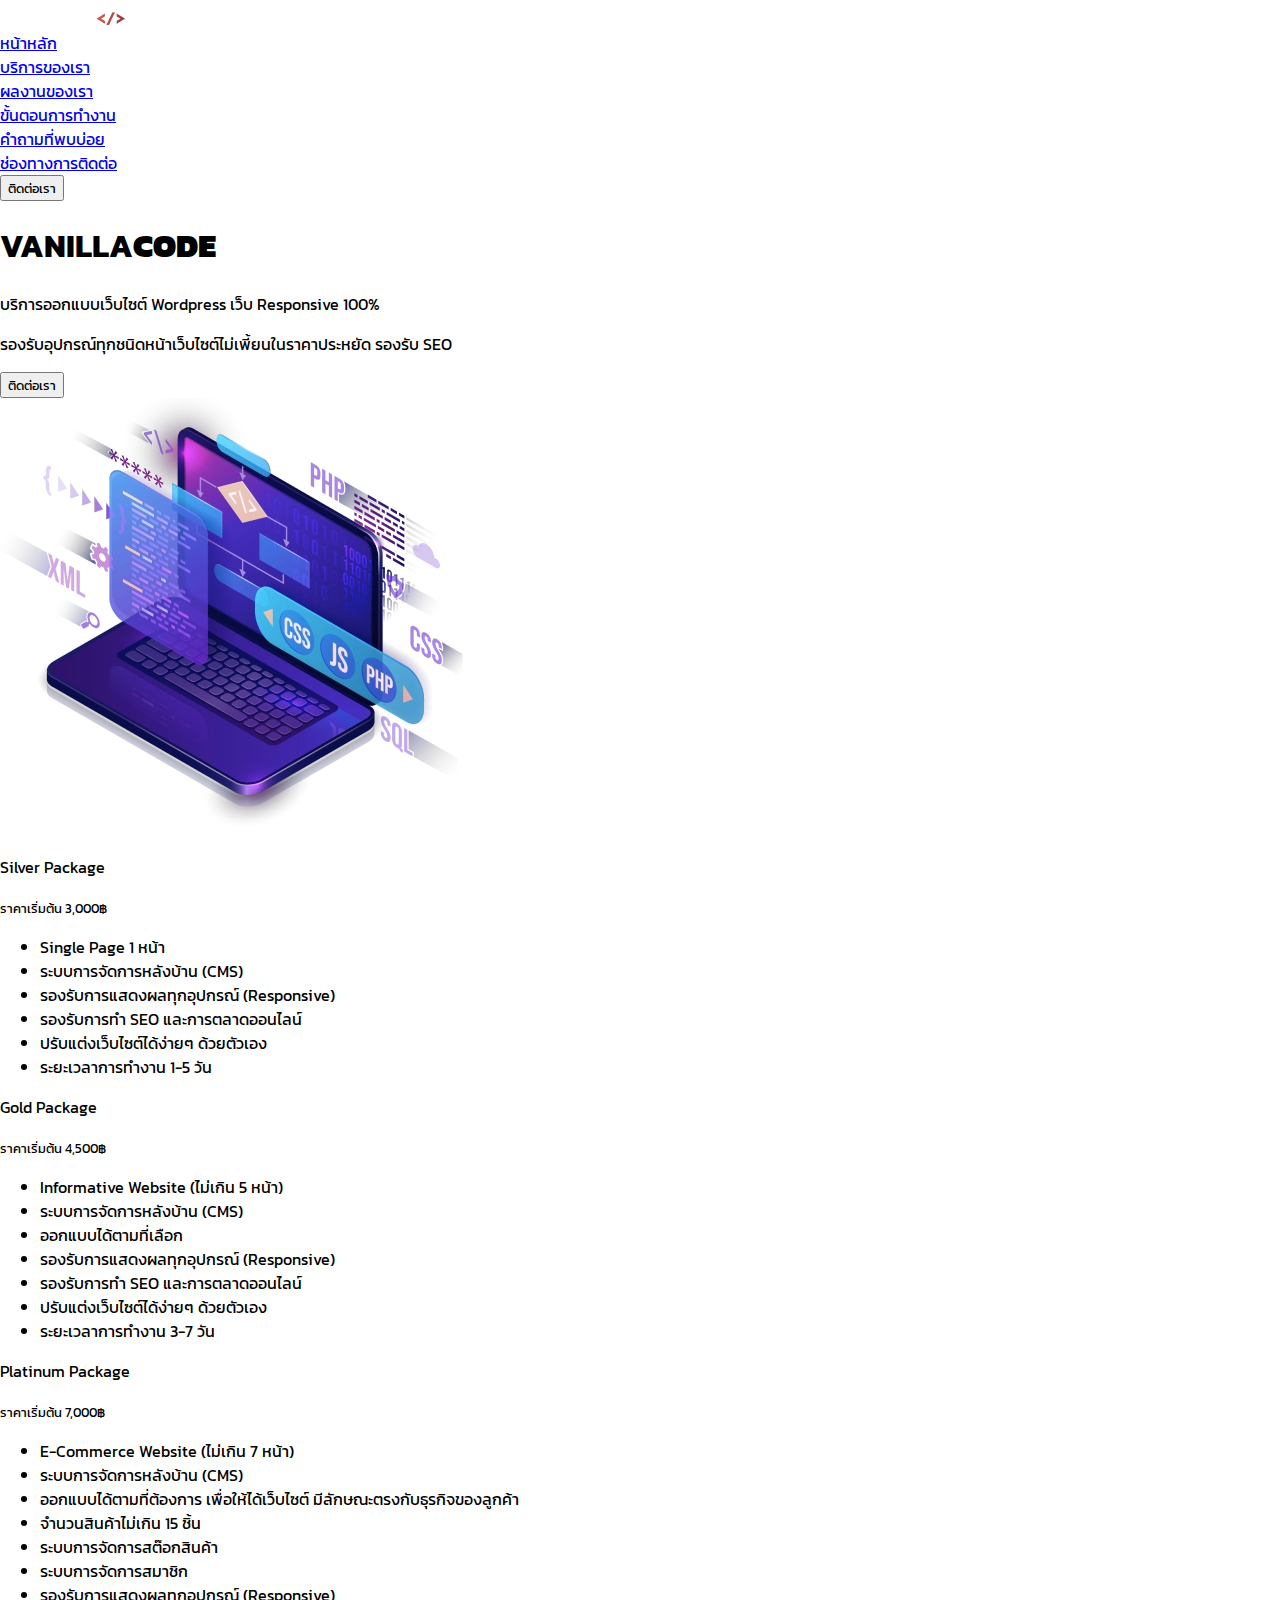
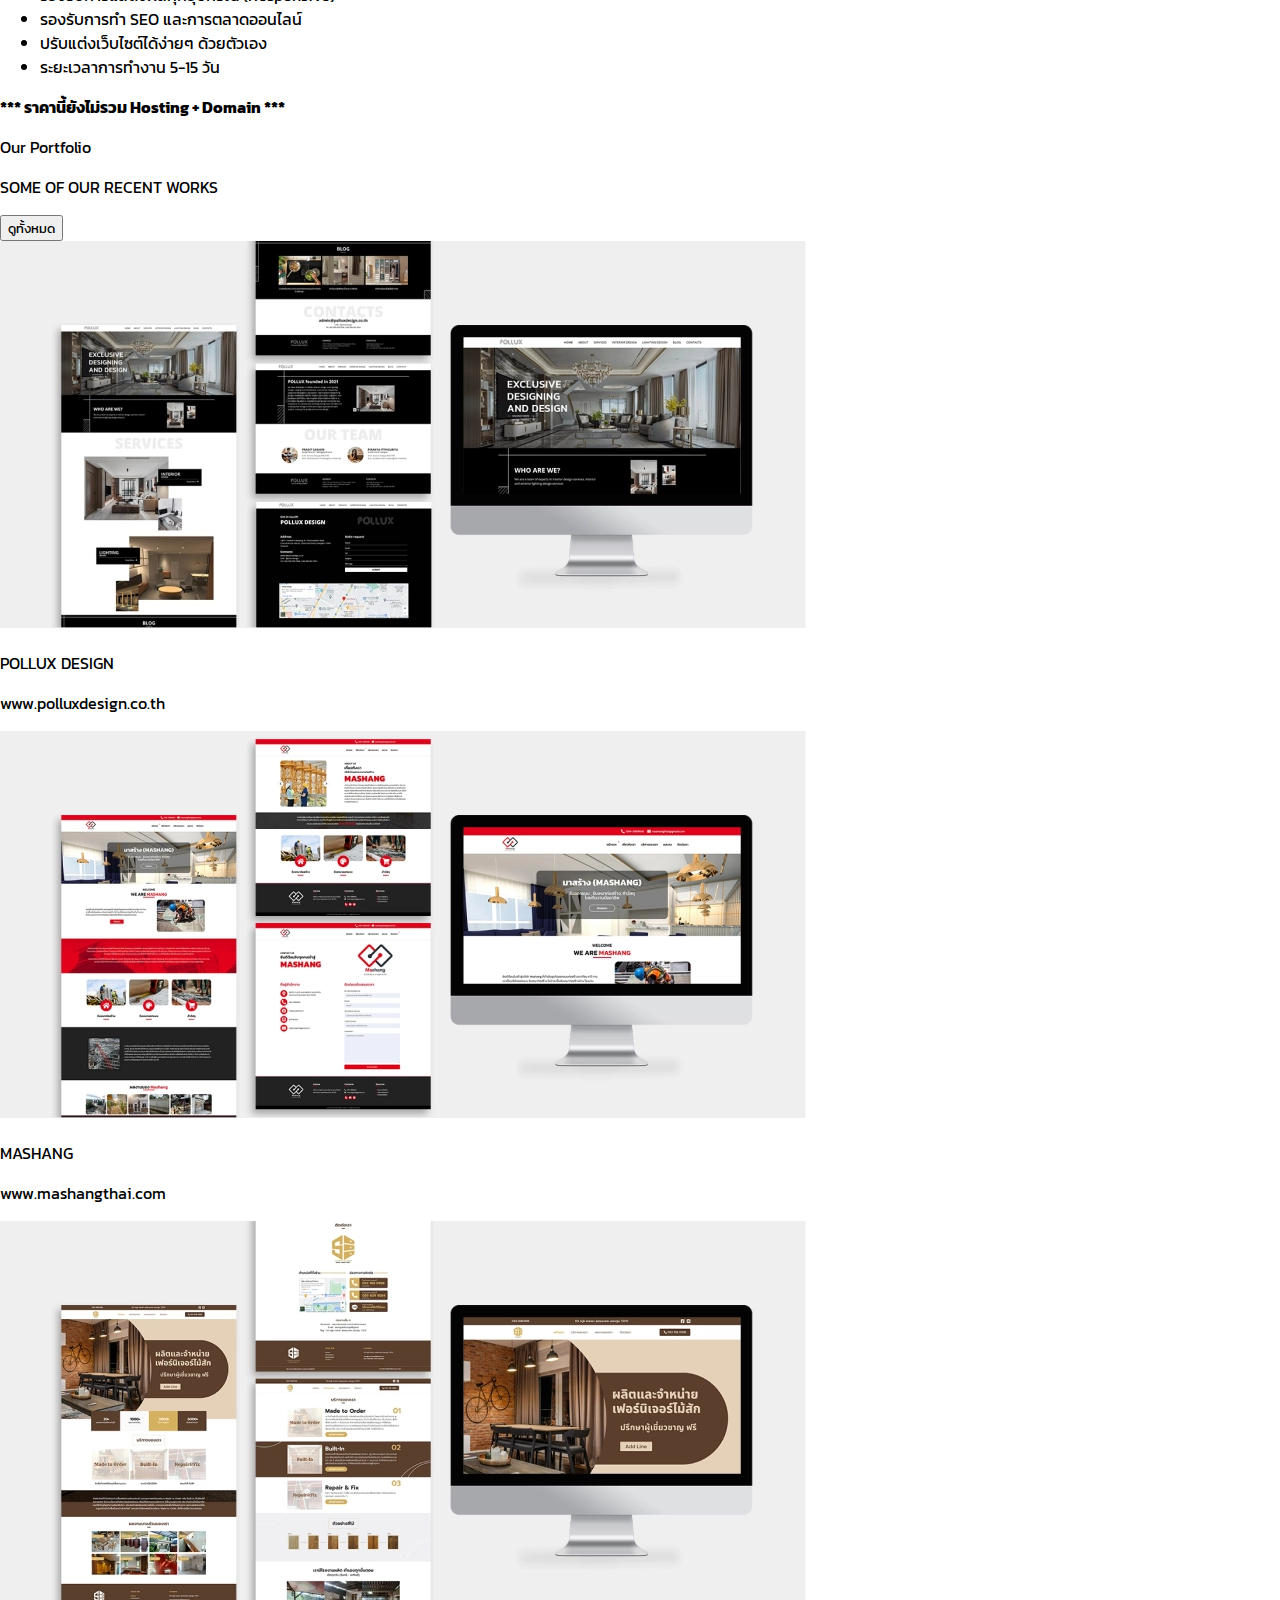
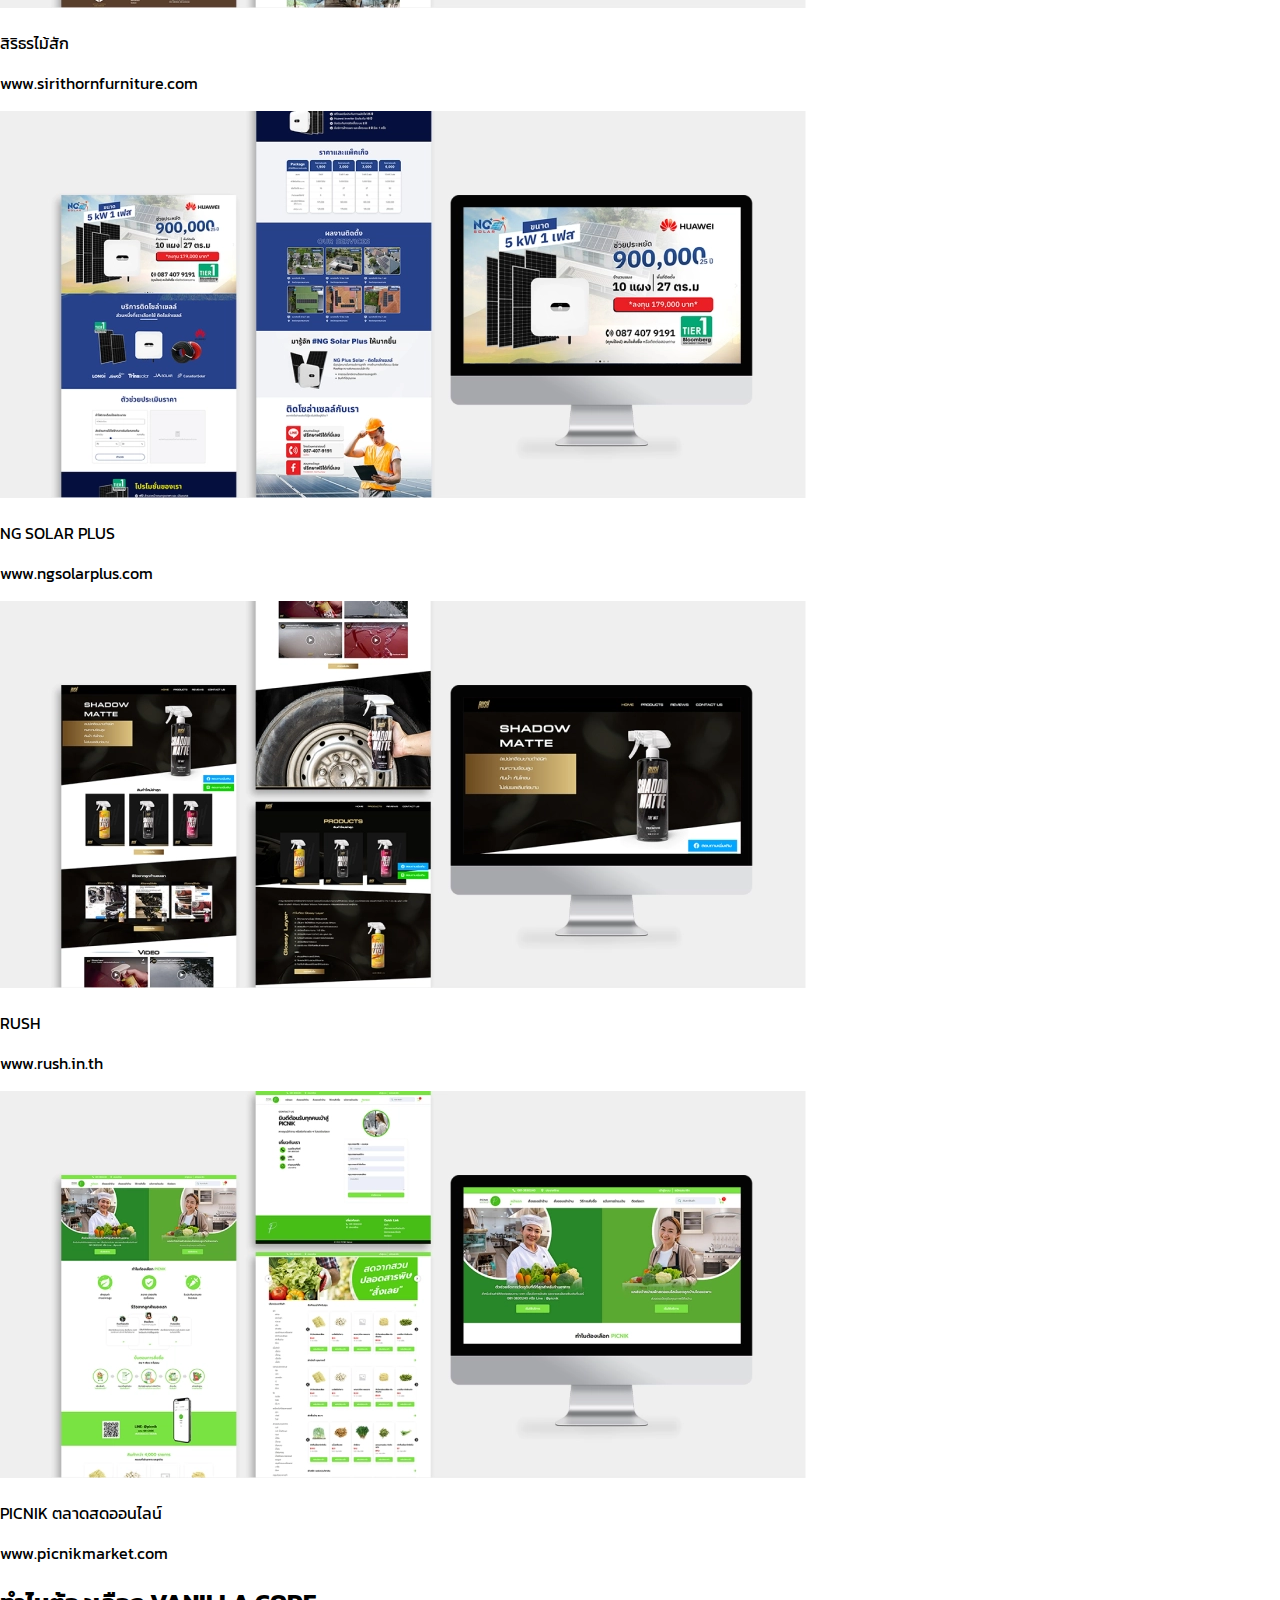
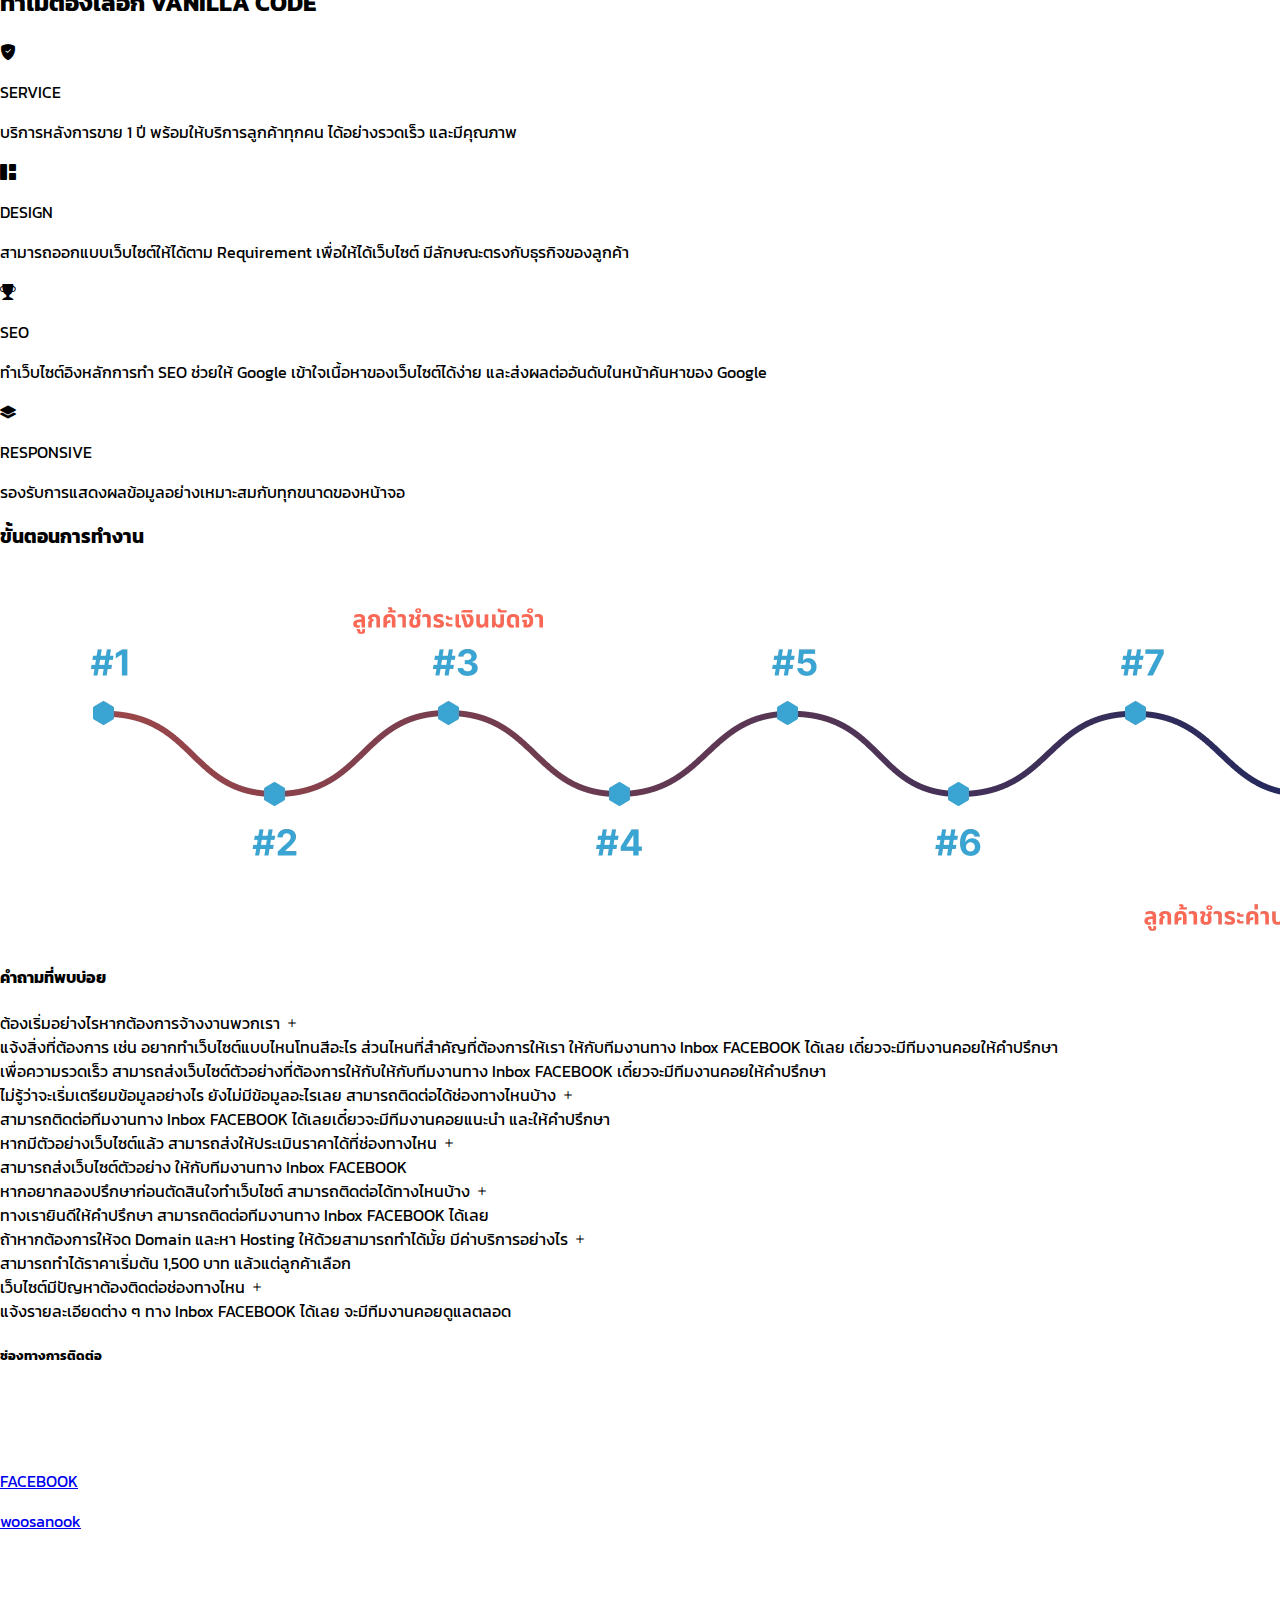
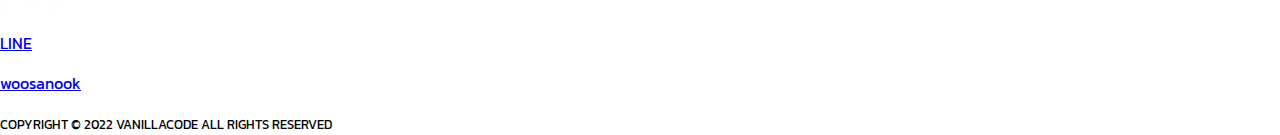
==== index.html @ 462f6533 "update index" ====
<!DOCTYPE html>
<html lang="en">
  <head>
    <meta charset="UTF-8" />
    <meta http-equiv="X-UA-Compatible" content="IE=edge" />
    <meta name="viewport" content="width=device-width, initial-scale=1.0" />
    <title>VANILLA CODE | บริการสร้างเว็บไซต์ Wordpress</title>
    <!-- Google Font -->
    <link rel="preconnect" href="https://fonts.googleapis.com" />
    <link rel="preconnect" href="https://fonts.gstatic.com" crossorigin />
    <link
      href="https://fonts.googleapis.com/css2?family=Kanit:wght@400;500&family=Noto+Sans+Thai:wght@400;500;600;700&display=swap"
      rel="stylesheet"
    />
    <!-- Bootrap icon -->
    <link
      rel="stylesheet"
      href="https://cdn.jsdelivr.net/npm/bootstrap-icons@1.9.1/font/bootstrap-icons.css"
    />

    <link rel="stylesheet" href="./style.css" />
    <link rel="shortcut icon" href="./source/fav.webp" type="image/x-icon" />
  </head>
  <body>
    <header>
      <img src="./source/logo.webp" alt="logo" />
      <div>
        <nav>
          <li><a href="#">หน้าหลัก</a></li>
          <li><a href="#">บริการของเรา</a></li>
          <li><a href="#">ผลงานของเรา</a></li>
          <li><a href="#">ขั้นตอนการทำงาน</a></li>
          <li><a href="#">คำถามที่พบบ่อย</a></li>
          <li><a href="#">ช่องทางการติดต่อ</a></li>
        </nav>
        <button>ติดต่อเรา</button>
      </div>
    </header>
    <!-- Banner -->
    <section id="banner">
      <div>
        <h1>VANILLA<b>CODE</b></h1>
        <p>บริการออกแบบเว็บไซต์ Wordpress เว็บ Responsive 100%</p>
        <p>รองรับอุปกรณ์ทุกชนิดหน้าเว็บไซต์ไม่เพี้ยนในราคาประหยัด รองรับ SEO</p>
        <button>ติดต่อเรา</button>
      </div>
      <img src="./source/img-banner.webp" />
    </section>
    <!-- Package Prices -->
    <section>
      <div class="container-prices">
        <!-- Silver -->
        <div>
          <p>Silver Package</p>
          <small>ราคาเริ่มต้น 3,000฿</small>
          <ul>
            <li>Single Page 1 หน้า</li>
            <li>ระบบการจัดการหลังบ้าน (CMS)</li>
            <li>รองรับการแสดงผลทุกอุปกรณ์ (Responsive)</li>
            <li>รองรับการทำ SEO และการตลาดออนไลน์</li>
            <li>ปรับแต่งเว็บไซต์ได้ง่ายๆ ด้วยตัวเอง</li>
            <li>ระยะเวลาการทำงาน 1-5 วัน</li>
          </ul>
        </div>
        <!-- Gold -->
        <div>
          <p>Gold Package</p>
          <small>ราคาเริ่มต้น 4,500฿</small>
          <ul>
            <li>Informative Website (ไม่เกิน 5 หน้า)</li>
            <li>ระบบการจัดการหลังบ้าน (CMS)</li>
            <li>ออกแบบได้ตามที่เลือก</li>
            <li>รองรับการแสดงผลทุกอุปกรณ์ (Responsive)</li>
            <li>รองรับการทำ SEO และการตลาดออนไลน์</li>
            <li>ปรับแต่งเว็บไซต์ได้ง่ายๆ ด้วยตัวเอง</li>
            <li>ระยะเวลาการทำงาน 3-7 วัน</li>
          </ul>
        </div>
        <!-- Platinum -->
        <div>
          <p>Platinum Package</p>
          <small>ราคาเริ่มต้น 7,000฿</small>
          <ul>
            <li>E-Commerce Website (ไม่เกิน 7 หน้า)</li>
            <li>ระบบการจัดการหลังบ้าน (CMS)</li>
            <li>
              ออกแบบได้ตามที่ต้องการ เพื่อให้ได้เว็บไซต์
              มีลักษณะตรงกับธุรกิจของลูกค้า
            </li>
            <li>จำนวนสินค้าไม่เกิน 15 ชิ้น</li>
            <li>ระบบการจัดการสต๊อกสินค้า</li>
            <li>ระบบการจัดการสมาชิก</li>
            <li>รองรับการแสดงผลทุกอุปกรณ์ (Responsive)</li>
            <li>รองรับการทำ SEO และการตลาดออนไลน์</li>
            <li>ปรับแต่งเว็บไซต์ได้ง่ายๆ ด้วยตัวเอง</li>
            <li>ระยะเวลาการทำงาน 5-15 วัน</li>
          </ul>
        </div>
      </div>
      <p><b>*** ราคานี้ยังไม่รวม Hosting + Domain ***</b></p>
    </section>
    <!-- Portfolio -->
    <section>
      <!-- Title Portfolio -->
      <div class="container-title">
        <div>
          <p class="title">Our Portfolio</p>
          <p>SOME OF OUR RECENT WORKS</p>
        </div>
        <a href="javascript:void(0)"><button>ดูทั้งหมด</button></a>
      </div>
      <!-- Recent works -->
      <div>
        <div class="items-recent-works">
          <img src="./source/p-polluxdesign.webp" alt="polluxdesign" />
          <p>POLLUX DESIGN</p>
          <p>www.polluxdesign.co.th</p>
        </div>
        <div class="items-recent-works">
          <img src="./source/p-mashangthai.webp" alt="mashangthai" />
          <p>MASHANG</p>
          <p>www.mashangthai.com</p>
        </div>
        <div class="items-recent-works">
          <img
            src="./source/p-sirithornfurniture.webp"
            alt="sirithornfurniture"
          />
          <p>สิริธรไม้สัก</p>
          <p>www.sirithornfurniture.com</p>
        </div>
        <div class="items-recent-works">
          <img src="./source/p-ngsolarplus.webp" alt="ngsolarplus" />
          <p>NG SOLAR PLUS</p>
          <p>www.ngsolarplus.com</p>
        </div>
        <div class="items-recent-works">
          <img src="./source/p-rush.webp" alt="rush" />
          <p>RUSH</p>
          <p>www.rush.in.th</p>
        </div>
        <div class="items-recent-works">
          <img src="./source/p-picnikmarket.webp" alt="picnikmarket" />
          <p>PICNIK ตลาดสดออนไลน์</p>
          <p>www.picnikmarket.com</p>
        </div>
      </div>
    </section>
    <!-- Why us -->
    <section>
      <h2>ทำไมต้องเลือก VANILLA CODE</h2>
      <div class="container-why-us">
        <div>
          <div class="icon-float">
            <i class="bi bi-shield-fill-check"></i>
          </div>
          <p>SERVICE</p>
          <p>
            บริการหลังการขาย 1 ปี พร้อมให้บริการลูกค้าทุกคน ได้อย่างรวดเร็ว
            และมีคุณภาพ
          </p>
        </div>
        <div>
          <div class="icon-float">
            <i class="bi bi-grid-1x2-fill"></i>
          </div>
          <p>DESIGN</p>
          <p>
            สามารถออกแบบเว็บไซต์ให้ได้ตาม Requirement เพื่อให้ได้เว็บไซต์
            มีลักษณะตรงกับธุรกิจของลูกค้า
          </p>
        </div>
        <div>
          <div class="icon-float">
            <i class="bi bi-trophy-fill"></i>
          </div>
          <p>SEO</p>
          <p>
            ทำเว็บไซต์อิงหลักการทำ SEO ช่วยให้ Google
            เข้าใจเนื้อหาของเว็บไซต์ได้ง่าย และส่งผลต่ออันดับในหน้าค้นหาของ
            Google
          </p>
        </div>
        <div>
          <div class="icon-float">
            <i class="bi bi-layers-fill"></i>
          </div>
          <p>RESPONSIVE</p>
          <p>รองรับการแสดงผลข้อมูลอย่างเหมาะสมกับทุกขนาดของหน้าจอ</p>
        </div>
      </div>
    </section>
    <!-- Step work -->
    <section>
      <h3>ขั้นตอนการทำงาน</h3>
      <img src="./source/steps-work.webp" alt="ขั้นตอนการทำงาน" />
    </section>
    <!-- FAQ -->
    <section>
      <h4>คำถามที่พบบ่อย</h4>
      <li>
        ต้องเริ่มอย่างไรหากต้องการจ้างงานพวกเรา <i class="bi bi-plus"></i>
        <div class="desc">
          <li>
            แจ้งสิ่งที่ต้องการ เช่น อยากทำเว็บไซต์แบบไหนโทนสีอะไร
            ส่วนไหนที่สำคัญที่ต้องการให้เรา ให้กับทีมงานทาง Inbox FACEBOOK
            ได้เลย เดี๋ยวจะมีทีมงานคอยให้คำปรึกษา
          </li>
          <li>
            เพื่อความรวดเร็ว
            สามารถส่งเว็บไซต์ตัวอย่างที่ต้องการให้กับให้กับทีมงานทาง Inbox
            FACEBOOK เดี๋ยวจะมีทีมงานคอยให้คำปรึกษา
          </li>
        </div>
      </li>
      <li>
        ไม่รู้ว่าจะเริ่มเตรียมข้อมูลอย่างไร ยังไม่มีข้อมูลอะไรเลย สามารถติดต่อได้ช่องทางไหนบ้าง <i class="bi bi-plus"></i>
        <div class="desc">
          <li>
            สามารถติดต่อทีมงานทาง Inbox FACEBOOK ได้เลยเดี๋ยวจะมีทีมงานคอยแนะนำ และให้คำปรึกษา
          </li>
        </div>
      </li>
      <li>
        หากมีตัวอย่างเว็บไซต์แล้ว สามารถส่งให้ประเมินราคาได้ที่ช่องทางไหน <i class="bi bi-plus"></i>
        <div class="desc">
          <li>
            สามารถส่งเว็บไซต์ตัวอย่าง ให้กับทีมงานทาง Inbox FACEBOOK
          </li>
        </div>
      </li>
      <li>
        หากอยากลองปรึกษาก่อนตัดสินใจทำเว็บไซต์ สามารถติดต่อได้ทางไหนบ้าง <i class="bi bi-plus"></i>
        <div class="desc">
          <li>
            ทางเรายินดีให้คำปรึกษา สามารถติดต่อทีมงานทาง Inbox FACEBOOK ได้เลย
          </li>
        </div>
      </li>
      <li>
        ถ้าหากต้องการให้จด Domain และหา Hosting ให้ด้วยสามารถทำได้มั้ย มีค่าบริการอย่างไร <i class="bi bi-plus"></i>
        <div class="desc">
          <li>
            สามารถทำได้ราคาเริ่มต้น 1,500 บาท แล้วแต่ลูกค้าเลือก
          </li>
        </div>
      </li>
      <li>
        เว็บไซต์มีปัญหาต้องติดต่อช่องทางไหน <i class="bi bi-plus"></i>
        <div class="desc">
          <li>
            แจ้งรายละเอียดต่าง ๆ ทาง Inbox FACEBOOK ได้เลย จะมีทีมงานคอยดูแลตลอด
          </li>
        </div>
      </li>
    </section>
    <!-- Contacts -->
    <section>
      <h5>ช่องทางการติดต่อ</h5>
      <div>
        <a href="https://www.facebook.com/WooSaNook">
          <img src="./source/fb.webp" />
          <p>FACEBOOK</p>
          <p>woosanook</p>
        </a>
        <a href="http://line.me/ti/p/~woosanook">
          <img src="./source/line.webp" />
          <p>LINE</p>
          <p>woosanook</p>
        </a>
      </div>
    </section>
    <footer>
      <small>COPYRIGHT &copy; 2022 VANILLACODE ALL RIGHTS RESERVED</small>
    </footer>
  </body>
</html>
---- style.css ----
*{
    font-family: "Noto Sans Thai", sans-serif;
    font-family: "Kanit", sans-serif;
    box-sizing: border-box;
}
body {
  margin: 0;
  box-sizing: border-box;
}
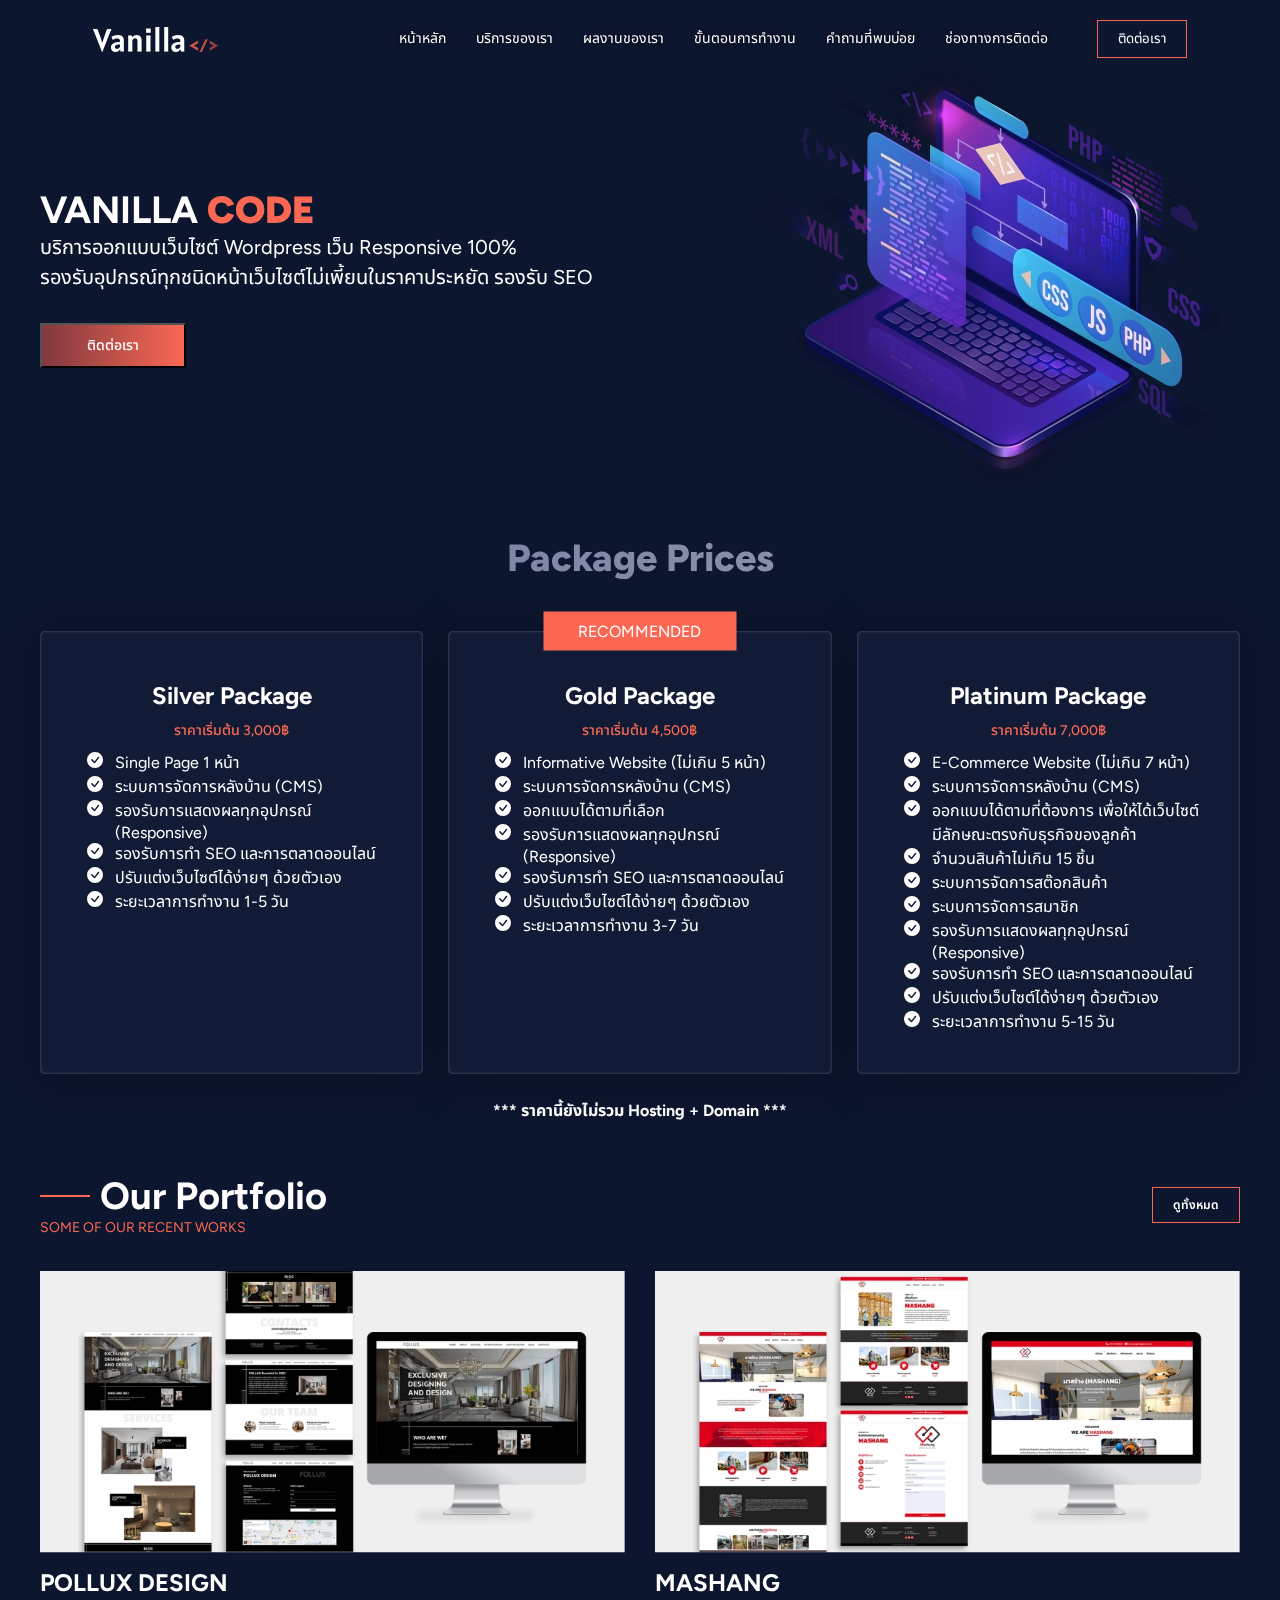
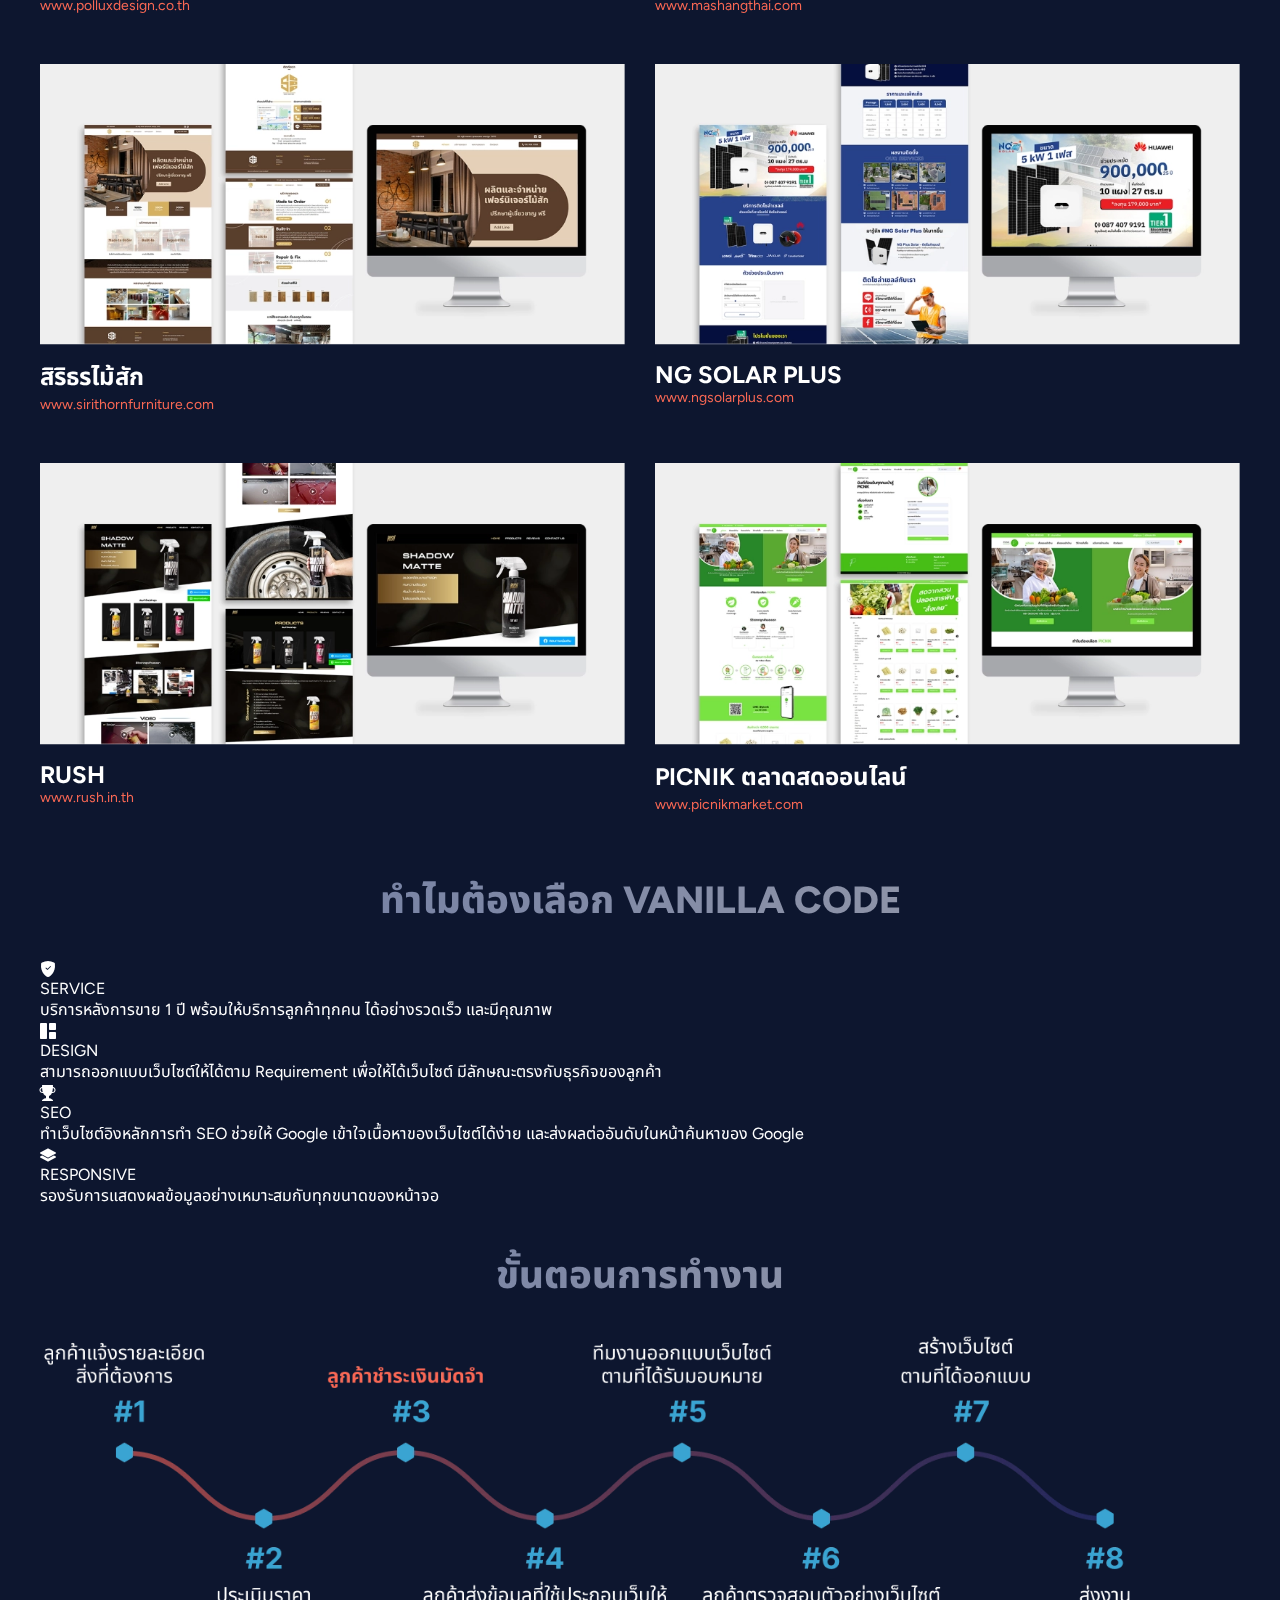
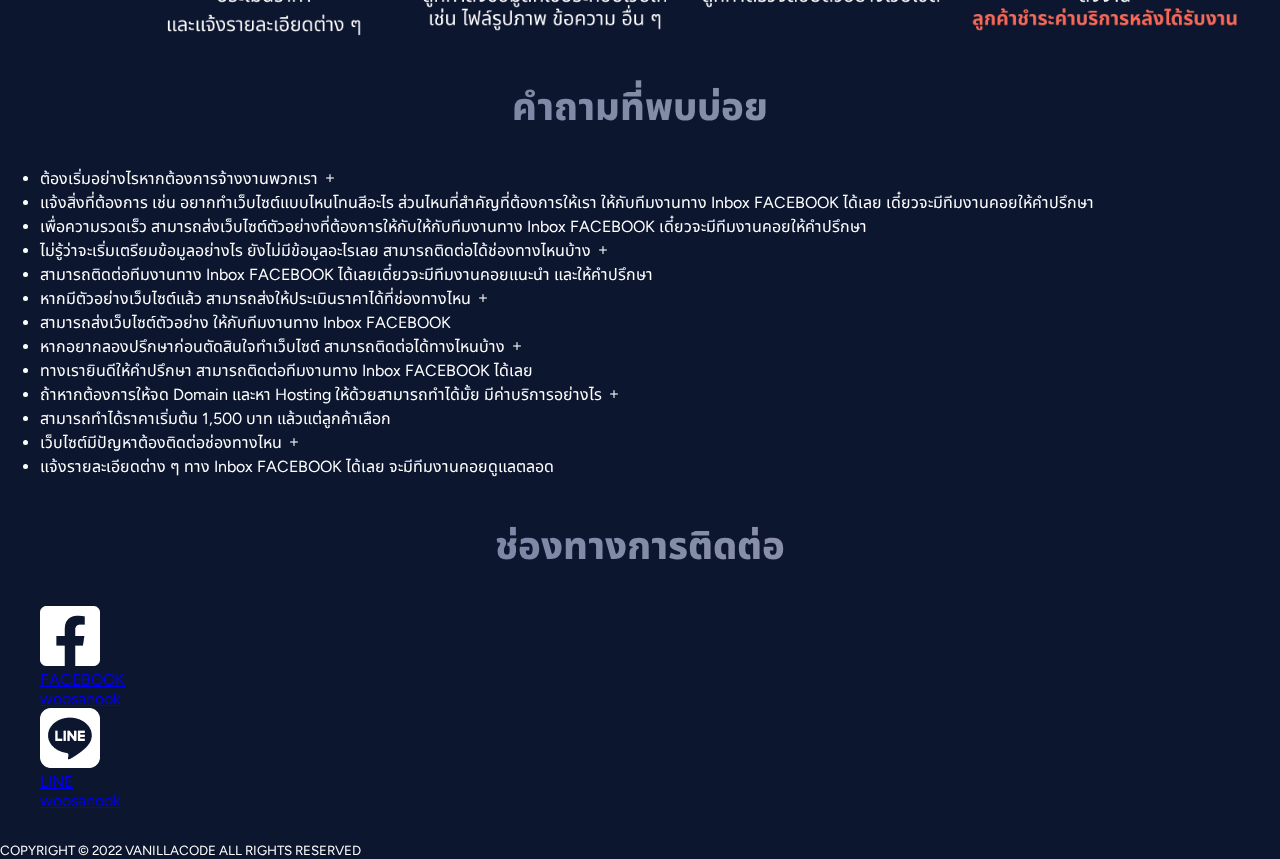
==== commit eb42ca40: "update style & index" ====
--- a/index.html
+++ b/index.html
@@ -9,7 +9,7 @@
     <link rel="preconnect" href="https://fonts.googleapis.com" />
     <link rel="preconnect" href="https://fonts.gstatic.com" crossorigin />
     <link
-      href="https://fonts.googleapis.com/css2?family=Kanit:wght@400;500&family=Noto+Sans+Thai:wght@400;500;600;700&display=swap"
+      href="https://fonts.googleapis.com/css2?family=Figtree:wght@400;700;800&family=Kanit:wght@400;500&family=Noto+Sans+Thai:wght@400;500;600;700&display=swap"
       rel="stylesheet"
     />
     <!-- Bootrap icon -->
@@ -33,13 +33,13 @@
           <li><a href="#">คำถามที่พบบ่อย</a></li>
           <li><a href="#">ช่องทางการติดต่อ</a></li>
         </nav>
-        <button>ติดต่อเรา</button>
+        <a href="https://m.me/woosanook"><button>ติดต่อเรา</button></a>
       </div>
     </header>
     <!-- Banner -->
     <section id="banner">
       <div>
-        <h1>VANILLA<b>CODE</b></h1>
+        <h1>VANILLA <b>CODE</b></h1>
         <p>บริการออกแบบเว็บไซต์ Wordpress เว็บ Responsive 100%</p>
         <p>รองรับอุปกรณ์ทุกชนิดหน้าเว็บไซต์ไม่เพี้ยนในราคาประหยัด รองรับ SEO</p>
         <button>ติดต่อเรา</button>
@@ -48,6 +48,7 @@
     </section>
     <!-- Package Prices -->
     <section>
+      <p class="title">Package Prices</p>
       <div class="container-prices">
         <!-- Silver -->
         <div>
@@ -64,6 +65,7 @@
         </div>
         <!-- Gold -->
         <div>
+          <div class="recommended">RECOMMENDED</div>
           <p>Gold Package</p>
           <small>ราคาเริ่มต้น 4,500฿</small>
           <ul>
@@ -97,50 +99,88 @@
           </ul>
         </div>
       </div>
-      <p><b>*** ราคานี้ยังไม่รวม Hosting + Domain ***</b></p>
+      <p style="text-align: center; margin-top: 25px">
+        <b>*** ราคานี้ยังไม่รวม Hosting + Domain ***</b>
+      </p>
     </section>
     <!-- Portfolio -->
-    <section>
+    <section id="portfolio">
       <!-- Title Portfolio -->
       <div class="container-title">
         <div>
-          <p class="title">Our Portfolio</p>
+          <p>Our Portfolio</p>
           <p>SOME OF OUR RECENT WORKS</p>
         </div>
         <a href="javascript:void(0)"><button>ดูทั้งหมด</button></a>
       </div>
       <!-- Recent works -->
-      <div>
-        <div class="items-recent-works">
-          <img src="./source/p-polluxdesign.webp" alt="polluxdesign" />
+      <div class="container-recent-works">
+        <div class="items-recent-works">
+          <a href="https://www.polluxdesign.co.th/" class="container-img">
+            <div class="before-item">
+              <i class="bi bi-search"></i>
+              <p>VISIT WEBSITE</p>
+            </div>
+            <img src="./source/p-polluxdesign.webp" alt="polluxdesign" />
+          </a>
           <p>POLLUX DESIGN</p>
           <p>www.polluxdesign.co.th</p>
         </div>
         <div class="items-recent-works">
-          <img src="./source/p-mashangthai.webp" alt="mashangthai" />
+          <a href="https://www.mashangthai.com/" class="container-img">
+            <div class="before-item">
+              <i class="bi bi-search"></i>
+              <p>VISIT WEBSITE</p>
+            </div>
+            <img src="./source/p-mashangthai.webp" alt="mashangthai" />
+          </a>
           <p>MASHANG</p>
           <p>www.mashangthai.com</p>
         </div>
         <div class="items-recent-works">
-          <img
-            src="./source/p-sirithornfurniture.webp"
-            alt="sirithornfurniture"
-          />
+          <a href="https://www.sirithornfurniture.com/" class="container-img">
+            <div class="before-item">
+              <i class="bi bi-search"></i>
+              <p>VISIT WEBSITE</p>
+            </div>
+            <img
+              src="./source/p-sirithornfurniture.webp"
+              alt="sirithornfurniture"
+            />
+          </a>
           <p>สิริธรไม้สัก</p>
           <p>www.sirithornfurniture.com</p>
         </div>
         <div class="items-recent-works">
-          <img src="./source/p-ngsolarplus.webp" alt="ngsolarplus" />
+          <a href="https://ngsolarplus.com/" class="container-img">
+            <div class="before-item">
+              <i class="bi bi-search"></i>
+              <p>VISIT WEBSITE</p>
+            </div>
+            <img src="./source/p-ngsolarplus.webp" alt="ngsolarplus" />
+          </a>
           <p>NG SOLAR PLUS</p>
           <p>www.ngsolarplus.com</p>
         </div>
         <div class="items-recent-works">
-          <img src="./source/p-rush.webp" alt="rush" />
+          <a href="https://rush.in.th/" class="container-img">
+            <div class="before-item">
+              <i class="bi bi-search"></i>
+              <p>VISIT WEBSITE</p>
+            </div>
+            <img src="./source/p-rush.webp" alt="rush" />
+          </a>
           <p>RUSH</p>
           <p>www.rush.in.th</p>
         </div>
         <div class="items-recent-works">
-          <img src="./source/p-picnikmarket.webp" alt="picnikmarket" />
+          <a href="https://picnikmarket.com/" class="container-img">
+            <div class="before-item">
+              <i class="bi bi-search"></i>
+              <p>VISIT WEBSITE</p>
+            </div>
+            <img src="./source/p-picnikmarket.webp" alt="picnikmarket" />
+          </a>
           <p>PICNIK ตลาดสดออนไลน์</p>
           <p>www.picnikmarket.com</p>
         </div>
@@ -148,7 +188,7 @@
     </section>
     <!-- Why us -->
     <section>
-      <h2>ทำไมต้องเลือก VANILLA CODE</h2>
+      <h2 class="title">ทำไมต้องเลือก VANILLA CODE</h2>
       <div class="container-why-us">
         <div>
           <div class="icon-float">
@@ -192,12 +232,12 @@
     </section>
     <!-- Step work -->
     <section>
-      <h3>ขั้นตอนการทำงาน</h3>
-      <img src="./source/steps-work.webp" alt="ขั้นตอนการทำงาน" />
+      <h3 class="title">ขั้นตอนการทำงาน</h3>
+      <img src="./source/steps-work.webp" alt="ขั้นตอนการทำงาน" style="max-width: 100%;" />
     </section>
     <!-- FAQ -->
     <section>
-      <h4>คำถามที่พบบ่อย</h4>
+      <h4 class="title">คำถามที่พบบ่อย</h4>
       <li>
         ต้องเริ่มอย่างไรหากต้องการจ้างงานพวกเรา <i class="bi bi-plus"></i>
         <div class="desc">
@@ -214,23 +254,25 @@
         </div>
       </li>
       <li>
-        ไม่รู้ว่าจะเริ่มเตรียมข้อมูลอย่างไร ยังไม่มีข้อมูลอะไรเลย สามารถติดต่อได้ช่องทางไหนบ้าง <i class="bi bi-plus"></i>
-        <div class="desc">
-          <li>
-            สามารถติดต่อทีมงานทาง Inbox FACEBOOK ได้เลยเดี๋ยวจะมีทีมงานคอยแนะนำ และให้คำปรึกษา
-          </li>
-        </div>
-      </li>
-      <li>
-        หากมีตัวอย่างเว็บไซต์แล้ว สามารถส่งให้ประเมินราคาได้ที่ช่องทางไหน <i class="bi bi-plus"></i>
-        <div class="desc">
-          <li>
-            สามารถส่งเว็บไซต์ตัวอย่าง ให้กับทีมงานทาง Inbox FACEBOOK
-          </li>
-        </div>
-      </li>
-      <li>
-        หากอยากลองปรึกษาก่อนตัดสินใจทำเว็บไซต์ สามารถติดต่อได้ทางไหนบ้าง <i class="bi bi-plus"></i>
+        ไม่รู้ว่าจะเริ่มเตรียมข้อมูลอย่างไร ยังไม่มีข้อมูลอะไรเลย
+        สามารถติดต่อได้ช่องทางไหนบ้าง <i class="bi bi-plus"></i>
+        <div class="desc">
+          <li>
+            สามารถติดต่อทีมงานทาง Inbox FACEBOOK ได้เลยเดี๋ยวจะมีทีมงานคอยแนะนำ
+            และให้คำปรึกษา
+          </li>
+        </div>
+      </li>
+      <li>
+        หากมีตัวอย่างเว็บไซต์แล้ว สามารถส่งให้ประเมินราคาได้ที่ช่องทางไหน
+        <i class="bi bi-plus"></i>
+        <div class="desc">
+          <li>สามารถส่งเว็บไซต์ตัวอย่าง ให้กับทีมงานทาง Inbox FACEBOOK</li>
+        </div>
+      </li>
+      <li>
+        หากอยากลองปรึกษาก่อนตัดสินใจทำเว็บไซต์ สามารถติดต่อได้ทางไหนบ้าง
+        <i class="bi bi-plus"></i>
         <div class="desc">
           <li>
             ทางเรายินดีให้คำปรึกษา สามารถติดต่อทีมงานทาง Inbox FACEBOOK ได้เลย
@@ -238,11 +280,10 @@
         </div>
       </li>
       <li>
-        ถ้าหากต้องการให้จด Domain และหา Hosting ให้ด้วยสามารถทำได้มั้ย มีค่าบริการอย่างไร <i class="bi bi-plus"></i>
-        <div class="desc">
-          <li>
-            สามารถทำได้ราคาเริ่มต้น 1,500 บาท แล้วแต่ลูกค้าเลือก
-          </li>
+        ถ้าหากต้องการให้จด Domain และหา Hosting ให้ด้วยสามารถทำได้มั้ย
+        มีค่าบริการอย่างไร <i class="bi bi-plus"></i>
+        <div class="desc">
+          <li>สามารถทำได้ราคาเริ่มต้น 1,500 บาท แล้วแต่ลูกค้าเลือก</li>
         </div>
       </li>
       <li>
@@ -256,7 +297,7 @@
     </section>
     <!-- Contacts -->
     <section>
-      <h5>ช่องทางการติดต่อ</h5>
+      <h5 class="title">ช่องทางการติดต่อ</h5>
       <div>
         <a href="https://www.facebook.com/WooSaNook">
           <img src="./source/fb.webp" />
--- a/style.css
+++ b/style.css
@@ -1,10 +1,315 @@
-
-*{
-    font-family: "Noto Sans Thai", sans-serif;
-    font-family: "Kanit", sans-serif;
-    box-sizing: border-box;
-}
+:root {
+  --bg-color: #0d162f;
+  --orange-color: #fa6854;
+  --gradient-orange-color: linear-gradient(
+    90deg,
+    rgba(129, 57, 63, 1) 0%,
+    rgba(250, 104, 84, 1) 100%
+  );
+  --text-gradient: linear-gradient(
+    90deg,
+    rgba(108, 122, 163, 1) 0%,
+    rgba(154, 157, 170, 1) 100%
+  );
+}
+
+* {
+  font-family: "Figtree", "Noto Sans Thai", "Kanit", sans-serif;
+  box-sizing: border-box;
+  margin: 0;
+}
+
 body {
   margin: 0;
   box-sizing: border-box;
-}
+  background-color: var(--bg-color);
+  color: white;
+}
+
+/* Header */
+header {
+  display: flex;
+  align-items: center;
+  justify-content: space-around;
+  padding: 20px 10px;
+  position: fixed;
+  top: 0;
+  left: 0;
+  width: 100%;
+  z-index: 999;
+}
+nav {
+  display: inline-flex;
+  margin-right: 30px;
+}
+nav li {
+  list-style: none;
+  margin: 0 10px;
+  padding: 0 5px;
+  position: relative;
+}
+nav li a {
+  text-decoration: none;
+  font-size: 14px;
+  font-weight: 400;
+  color: white;
+  text-shadow: 0 0 5px rgba(0, 0, 0, 0.8);
+}
+/* Animation Nav */
+nav li::after {
+  content: "";
+  display: block;
+  position: absolute;
+  bottom: 5px;
+  left: 0;
+  background-color: var(--orange-color);
+  width: 100%;
+  height: 0;
+  z-index: -1;
+  transition: height 0.2s ease;
+}
+nav li:hover::after {
+  height: 3px;
+  transition: height 0.2s ease;
+}
+
+/* Button Header contacts */
+header button {
+  color: white;
+  padding: 8px 20px;
+  border: 1px solid var(--orange-color);
+  background: transparent;
+  cursor: pointer;
+}
+header button:hover {
+  background-color: var(--orange-color);
+}
+
+/* Banner */
+#banner {
+  display: grid;
+  grid-template-columns: 1.5fr 1fr;
+  width: 100%;
+  max-width: 1200px;
+  margin: 60px auto 0 auto;
+}
+#banner > div {
+  display: flex;
+  align-items: flex-start;
+  flex-direction: column;
+  justify-content: center;
+}
+
+#banner h1 {
+  font-weight: 700;
+  font-size: 38px;
+}
+#banner h1 b {
+  color: var(--orange-color);
+}
+#banner p {
+  font-size: 20px;
+}
+
+#banner button {
+  font-size: 14px;
+  font-weight: 500;
+  color: white;
+
+  background: var(--gradient-orange-color);
+  padding: 10px 45px;
+  margin-top: 30px;
+  cursor: pointer;
+}
+#banner button:hover {
+  transform: scale(105%);
+}
+
+#banner img {
+  user-select: none;
+  pointer-events: none;
+}
+
+/* Package Prices */
+.container-prices {
+  display: grid;
+  grid-template-columns: 1fr 1fr 1fr;
+  gap: 25px;
+}
+.container-prices > div {
+  padding: 50px 30px 40px 30px;
+  background-color: #121b36;
+  box-shadow: 0px 4px 50px rgba(0, 0, 0, 0.25),
+    inset 0px 0px 3px rgba(255, 255, 255, 0.3);
+  border-radius: 5px;
+  position: relative;
+  margin-top: 20px;
+}
+.container-prices > div p {
+  font-weight: 700;
+  font-size: 24px;
+  color: white;
+  text-align: center;
+}
+.container-prices > div small {
+  font-weight: 500;
+  font-size: 14px;
+  color: var(--orange-color);
+  display: flex;
+  align-items: center;
+  justify-content: center;
+  margin: 10px 0;
+}
+
+.container-prices > div li {
+  list-style: url(./source/check-circle-fill.svg);
+  padding-left: 5px;
+}
+.container-prices .recommended {
+  background-color: var(--orange-color);
+  color: white;
+  position: absolute;
+  top: 0;
+  left: 50%;
+  padding: 10px 35px;
+  transform: translate(-50%, -50%);
+  user-select: none;
+}
+
+/* Portfolio */
+#portfolio .container-title {
+  display: flex;
+  align-items: center;
+  justify-content: space-between;
+
+  margin: 50px 0 35px 0;
+}
+#portfolio .container-title p:nth-child(1) {
+  font-weight: 700;
+  font-size: 38px;
+  display: flex;
+  align-items: center;
+  justify-content: flex-start;
+}
+#portfolio .container-title p:nth-child(1)::before {
+  content: "";
+  display: block;
+  width: 50px;
+  height: 2px;
+  background-color: var(--orange-color);
+  margin-right: 10px;
+}
+#portfolio .container-title p:nth-child(2) {
+  font-weight: 400;
+  font-size: 14px;
+  color: var(--orange-color);
+}
+
+#portfolio .container-title button {
+  font-weight: 600;
+  font-size: 12px;
+  color: white;
+  padding: 8px 20px;
+  border: 1px solid var(--orange-color);
+  background-color: transparent;
+  cursor: pointer;
+  user-select: none;
+}
+#portfolio .container-title button:hover {
+  background-color: var(--orange-color);
+}
+
+/* Recent works */
+.container-recent-works {
+  display: grid;
+  grid-template-columns: 1fr 1fr;
+  gap: 30px;
+}
+
+.container-recent-works .items-recent-works {
+  position: relative;
+}
+.container-recent-works .items-recent-works .container-img {
+  display: flex;
+  align-items: center;
+  justify-content: center;
+  position: relative;
+  overflow: hidden;
+  transition: all .3s ease-in;
+}
+.container-recent-works .items-recent-works .container-img::after {
+  content: "";
+  display: block;
+  width: 100%;
+  height: 100%;
+  position: absolute;
+  top: 0;
+  left: 0;
+
+  background: linear-gradient(235deg, #9c4749 0%, #20295f 100%);
+  mix-blend-mode: multiply;
+  opacity: 0;
+  transition: all .3s ease;
+}
+.container-recent-works .items-recent-works .before-item{
+  font-weight: 500;
+  font-size: 20px;
+  color: white;
+
+  display: flex;
+  align-items: center;
+  justify-content: center;
+  gap: 10px;
+
+  width: 100%;
+  height: 100%;
+  position: absolute;
+  top: 0;
+  left: 0;
+  z-index: 1;
+  opacity: 0;
+  transition: all .3s ease;
+}
+/* Animation */
+.container-recent-works .items-recent-works a:hover .before-item, .container-recent-works .items-recent-works a:hover::after{
+  opacity: 1;
+  transition: all .3s ease;
+}
+.container-recent-works .items-recent-works a:hover img{
+  transform: scale(1.1);
+  transition: all .3s ease-out;
+}
+
+.container-recent-works .items-recent-works img {
+  max-width: 100%;
+}
+
+/* Recent works texts */
+.container-recent-works .items-recent-works > p:nth-child(2) {
+  font-weight: 700;
+  font-size: 24px;
+  margin-top: 15px;
+}
+.container-recent-works .items-recent-works > p:nth-child(3) {
+  font-weight: 400;
+  font-size: 14px;
+  color: var(--orange-color);
+  margin-bottom: 20px;
+}
+
+/* elements */
+section {
+  width: 100%;
+  max-width: 1200px;
+  margin: 30px auto;
+}
+.title {
+  font-weight: 800;
+  font-size: 38px;
+  text-align: center;
+  background: var(--text-gradient);
+  -webkit-background-clip: text;
+  -webkit-text-fill-color: transparent;
+
+  margin: 40px 0 30px 0;
+}
